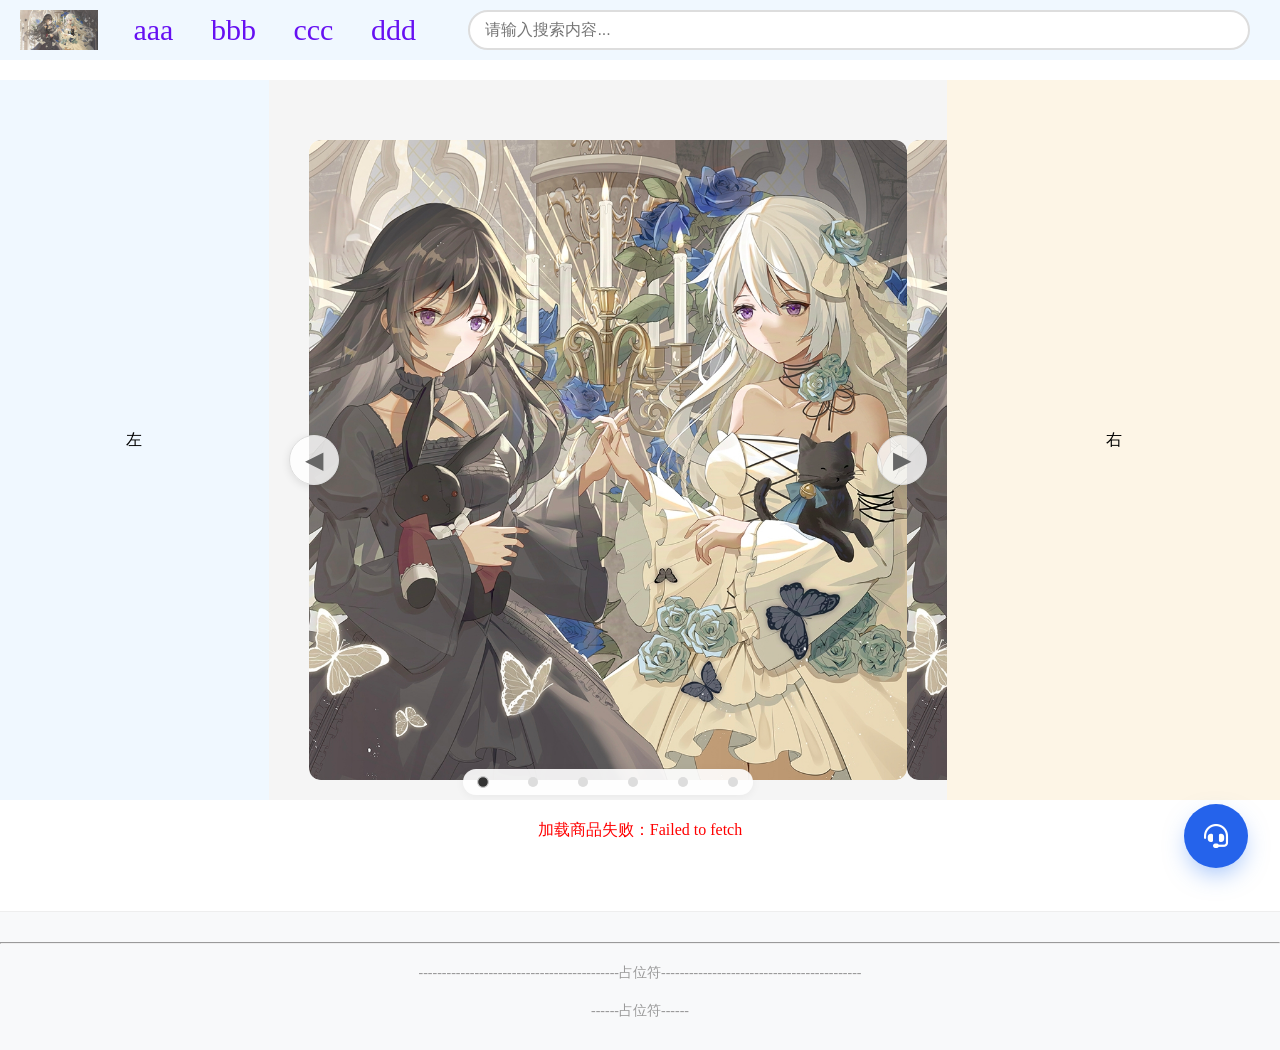
==== frontend/index.html @ 4e1eed20 "前端基本功能" ====
<!DOCTYPE html>
<html lang="en">
<head>
    <meta charset="UTF-8">
    <title>Ecommerce</title>
    <link rel="stylesheet" href="css/index.css">
    <link rel="stylesheet" href="https://cdnjs.cloudflare.com/ajax/libs/font-awesome/6.4.0/css/all.min.css">
</head>
<body>
<!--    加载页面-->
    <div class="loading-overlay" id="loading-overlay">
        <div class="loading-spinner"></div>
        <div>加载资源中...</div>
    </div>

<!--导航栏-->
    <div class="top">
            <img src="assets/1728899126126.jpg" alt="首页" width="5%" height="auto" class="class">
            <div class="class" >
                <a href="https://www.baidu.com" target="_blank">aaa</a>
            </div>
            <div class="class">
                <a href="https://www.baidu.com" TARGET="_self">bbb</a>
            </div>
            <div class="class">
                <a href="https://www.baidu.com" target="_blank">ccc</a>
            </div>
            <div class="class">
                <a href="https://www.baidu.com" target="_blank">ddd</a>
            </div>
            <!-- 中间搜索栏 -->
            <div class="search-box">
                <input type="search" placeholder="请输入搜索内容...">
            </div>

            <div class="userlr">
                <a href="login.html" id="userLink">登录/注册</a>
            </div>
    </div>

<!--主页-->
<div class="main-container">
    <!--    左-->
    <div class="left">
        <P>左</P>
    </div>

    <!-- 中 -->
    <div class="central">
        <div class="carousel">
            <div class="carousel-slides" id="carousel-slides"></div>
            <button class="carousel-btn prev-btn" id="prev-btn">◀</button>
            <button class="carousel-btn next-btn" id="next-btn">▶</button>
            <div class="carousel-indicators" id="carousel-indicators"></div>
        </div>
    </div>

    <!--    右-->
    <div class="right">
        <P>右</P>
    </div>
</div>

<div class="shops" id="productList">
    <div style="width: 100%; text-align: center;">正在加载商品...</div>
</div>

<!-- 客服悬浮按钮 -->
<div class="customer-service-btn">
    <button class="service-button">
        <!-- 方案1：使用字体图标（推荐） -->
        <i class="fa-solid fa-headset service-icon"></i>

        <!-- 方案2：纯文字替代（无图标库时使用） -->
<!--         <span class="service-icon">客服</span>-->
    </button>
    <span class="tooltip-text">需要客服帮助吗？</span>
</div>

<footer>
    <hr>
    <div class="footer-copyright">-------------------------------------------占位符-------------------------------------------</div>
    <div class="footer-copyright">------占位符------</div>
</footer>

<script src="js/index.js"></script>
</body>
</html>
---- frontend/css/index.css ----
* {
    margin: 0;
    padding: 0;
    box-sizing: border-box;
}

/* 加载遮罩层样式 */
.loading-overlay {
    position: fixed;
    top: 0;
    left: 0;
    width: 100%;
    height: 100%;
    background-color: #ffffff;
    display: flex;
    flex-direction: column;
    justify-content: center;
    align-items: center;
    z-index: 9999;
    transition: opacity 0.01s ease-out;
}

/* 加载动画 */
.loading-spinner {
    width: 40px;
    height: 40px;
    border: 4px solid #f3f3f3;
    border-top: 4px solid #3498db;
    border-radius: 50%;
    animation: spin 1s linear infinite;
    margin-bottom: 16px;
}

@keyframes spin {
    0% { transform: rotate(0deg); }
    100% { transform: rotate(360deg); }
}

/* 加载完成后的隐藏状态 */
.loading-overlay.hidden {
    opacity: 0;
    pointer-events: none;
}

/* 页面主体留白 */
body {
    padding-top: 80px;
}

/* 导航栏样式 */
.top {
    position: fixed;
    top: 0;
    left: 0;
    width: 100%;
    background-color: aliceblue;
    padding: 10px 20px;
    display: flex;
    align-items: center;
    gap: 10px;
    z-index: 999;
    min-width: 1500px;
    flex-wrap: nowrap;
}

/* 左侧图片/logo */
.top .class:first-child {
    width: auto;
    height: 40px;
    flex-shrink: 0;
    margin-right: 20px;
}

.top .class:first-child img {
    height: 100%;
    width: auto;
    object-fit: contain;
}

.top .class {
    display: inline-block;
    width: 50px;
    height: 40px;
    font-size: 30px;
    text-align: center;
    line-height: 40px;
    margin-right: 20px;
    flex-shrink: 0;
}

/* 用户信息样式（新增：头像适配） */
.top .userlr {
    display: inline-block;
    width: 200px;
    height: 40px;
    font-size: 30px;
    text-align: center;
    line-height: 40px;
    margin-left: auto;
    flex-shrink: 0;
}

/* 头像样式（新增） */
.user-avatar {
    width: 30px;
    height: 30px;
    border-radius: 50%;
    vertical-align: middle;
    margin-right: 8px;
}

.top .class a,
.top .userlr a {
    color: #6610f2;
    text-decoration: none;
    display: block;
    width: 100%;
    height: 100%;
}

.search-box {
    flex: 1;
    margin: 0 20px;
    min-width: 200px;
}

.search-box input {
    width: 100%;
    height: 40px;
    padding: 0 15px;
    border: 2px solid #ddd;
    border-radius: 20px;
    font-size: 16px;
    outline: none;
}

/* 用户头像样式 */
.user-avatar {
    width: 28px !important;
    height: 28px !important;
    border-radius: 50% !important;
    object-fit: cover;
    border: 1px solid #eee !important;
    vertical-align: middle;
}

/* 加载层隐藏样式 */
.loading-overlay.hidden {
    opacity: 0;
    visibility: hidden;
    transition: opacity 0.5s, visibility 0.5s;
}

.search-box input:focus {
    border-color: #6610f2;
    box-shadow: 0 0 5px rgba(102, 16, 242, 0.2);
}

/* 轮播图和商品列表样式（如果有需要补充，这里保留原有） */
.carousel {
    width: 80%;
    margin: 20px auto;
    overflow: hidden;
    position: relative;
}
.carousel-slides {
    display: flex;
    transition: transform 0.5s ease;
}
.carousel-slide {
    min-width: 100%;
}
.slide-img {
    width: 100%;
    height: auto;
}
.carousel-indicators {
    position: absolute;
    bottom: 20px;
    left: 50%;
    transform: translateX(-50%);
    display: flex;
    gap: 10px;
}
.indicator {
    width: 12px;
    height: 12px;
    border-radius: 50%;
    background: #ccc;
    cursor: pointer;
}
.indicator.active {
    background: #6610f2;
}
.carousel-btn {
    position: absolute;
    top: 50%;
    transform: translateY(-50%);
    width: 40px;
    height: 40px;
    background: rgba(0,0,0,0.5);
    color: white;
    border: none;
    border-radius: 50%;
    cursor: pointer;
    z-index: 10;
}
.prev-btn {
    left: 20px;
}
.next-btn {
    right: 20px;
}
#productList {
    display: flex;
    flex-wrap: wrap;
    gap: 20px;
    padding: 20px;
    justify-content: center;
}
.shop {
    width: 200px;
    border: 1px solid #eee;
    border-radius: 8px;
    padding: 10px;
    text-align: center;
}
.shop .tu-pian img {
    width: 100%;
    height: 150px;
    object-fit: cover;
    border-radius: 4px;
}

/* 主容器 - 左中右比例布局 */
.main-container {
    display: flex;
    width: 100%;
    height: 80vh;
    gap: 0;
    box-sizing: border-box;
}

/* 左侧列 - 占比 21% */
.left {
    flex: 21%;
    background-color: #f0f8ff;
    padding: 10px;
    display: flex;
    align-items: center;
    justify-content: center;
}

/* 中间列 - 占比 53%（轮播图区域） */
.central {
    flex: 53%;
    background-color: #f5f5f5;
    padding: 0;
    box-sizing: border-box;
    position: relative;
    overflow: hidden;
}

/* 右侧列 - 占比 26% */
.right {
    flex: 26%;
    background-color: #fdf5e6;
    padding: 10px;
    display: flex;
    align-items: center;
    justify-content: center;
}

/* 灰白风格轮播核心样式 */
.carousel {
    width: 100%;
    height: 100%;
    position: relative;
    color: #333;
    padding: 40px; /* 轮播容器内边距，让图片和边框保持距离 */
}
.carousel-slides {
    width: 100%;
    height: 100%;
    display: flex;
    transition: transform 0.6s ease;
}
.carousel-slide {
    min-width: 100%;
    height: 100%;
    display: flex;
    align-items: center;
    justify-content: center;
    background-color: #fff;
    border-radius: 12px; /* 轮播项圆角，和图片圆角呼应 */
    overflow: hidden; /* 裁剪图片超出圆角的部分 */
}

/* 轮播图片样式 - 主体展示 */
.slide-img {
    width: 100%;
    height: 100%;
    object-fit: cover; /* 图片完全覆盖容器，保持比例 */
    border-radius: 10px; /* 图片圆角（比容器小2px，避免和容器圆角重叠） */
}

/* 控制箭头 - 灰白风格 */
.carousel-btn {
    position: absolute;
    top: 50%;
    transform: translateY(-50%);
    width: 50px;
    height: 50px;
    background-color: rgba(255,255,255,0.8);
    color: #666;
    border: 1px solid #ddd;
    border-radius: 50%;
    cursor: pointer;
    font-size: 24px;
    z-index: 10;
    display: flex;
    align-items: center;
    justify-content: center;
    transition: all 0.3s ease;
    box-shadow: 0 2px 8px rgba(0,0,0,0.1);
}
/* 调整箭头位置，适配内边距 */
.prev-btn { left: 20px; }
.next-btn { right: 20px; }

.carousel-btn:hover {
    background-color: #666;
    color: #fff;
    border-color: #666;
}

/* 多圆点指示器 - 灰白样式 */
.carousel-indicators {
    position: absolute;
    bottom: 25px; /* 调整指示器位置，适配内边距 */
    left: 50%;
    transform: translateX(-50%);
    display: flex;
    gap: 40px;
    padding: 8px 15px;
    background-color: rgba(255,255,255,0.9);
    border-radius: 30px;
    box-shadow: 0 2px 10px rgba(0,0,0,0.05);
}
.indicator {
    width: 10px;
    height: 10px;
    border-radius: 50%;
    background-color: #ddd;
    cursor: pointer;
    transition: all 0.3s ease;
    border: 1px solid transparent;
}
.indicator.active {
    background-color: #333;
    transform: scale(1.2);
    border-color: #ccc;
}

/* 容器样式 - 实现每行5个的核心布局 */
.shops {
    display: flex;          /* 启用弹性布局 */
    flex-wrap: wrap;       /* 自动换行 */
    gap: 10px;             /* 商品卡片之间的间距（可选） */
    padding: 10px;         /* 容器内边距（可选） */
    justify-content: flex-start; /* 左对齐排列 */
}

/* 商品卡片样式 */
.shop {
    flex: 0 0 calc(20% - 8px); /* 计算宽度：20%是1/5，减去间距的一半 */
    box-sizing: border-box;    /* 盒模型：宽度包含内边距和边框 */
    margin-bottom: 10px;       /* 行间距（可选） */
}

/* 图片容器 - 保持图片比例的关键 */
.tu-pian {  /* 修正了原有的空格类名，规范命名为tu-pian */
    width: 100%;              /* 宽度自适应卡片 */
    aspect-ratio: 16 / 9;      /* 保持图片比例（可根据实际需求调整，比如4/3、16/9） */
    overflow: hidden;         /* 隐藏超出容器的部分 */
}

/* 图片样式 */
.tu-pian img {
    width: 100%;              /* 宽度铺满容器 */
    height: 100%;             /* 高度铺满容器 */
    object-fit: cover;        /* 保持比例并填充容器（不会拉伸变形） */
    display: block;           /* 去除图片默认的行内间隙 */
}

/* 文字样式（可选优化） */
.wen-zi {  /* 修正类名规范为wen-zi */
    text-align: center;       /* 文字居中 */
    padding: 5px 0;           /* 上下内边距 */
}




/* 客服按钮容器 - 固定定位在右下角 */
.customer-service-btn {
    position: fixed;       /* 固定定位 */
    right: 32px;          /* 距离右侧 8px = 32px（原 right-8） */
    bottom: 32px;         /* 距离底部 8px = 32px（原 bottom-8） */
    z-index: 50;          /* 层级置顶（原 z-50） */
}

/* 按钮样式 */
.service-button {
    width: 64px;          /* 16px = 64px（原 w-16） */
    height: 64px;         /* 16px = 64px（原 h-16） */
    background-color: #2563eb; /* 蓝色（原 bg-blue-600） */
    color: white;         /* 文字白色（原 text-white） */
    border-radius: 50%;   /* 圆形（原 rounded-full） */
    box-shadow: 0 10px 25px -5px rgba(59, 130, 246, 0.5); /* 阴影（原 shadow-2xl shadow-blue-400） */
    display: flex;
    align-items: center;
    justify-content: center;
    border: none;         /* 去除默认边框 */
    cursor: pointer;      /* 鼠标指针 */
    transition: transform 0.2s ease; /* 缩放过渡（原 transition-transform） */
    font-size: 24px;      /* 图标基础大小 */
}

/* 鼠标悬浮缩放效果（原 hover:scale-110） */
.service-button:hover {
    transform: scale(1.1); /* 放大 10% */
}

/* 提示文字 */
.tooltip-text {
    position: absolute;
    right: 80px;          /* 按钮右侧 20px = 80px（原 right-20） */
    background-color: white; /* 白色背景（原 bg-white） */
    color: #1e293b;       /* 深灰色文字（原 text-slate-900） */
    padding: 8px 16px;    /* 内边距（原 px-4 py-2） */
    border-radius: 12px;  /* 圆角（原 rounded-xl） */
    font-size: 14px;      /* 文字大小（原 text-sm） */
    font-weight: bold;    /* 粗体（原 font-bold） */
    box-shadow: 0 10px 15px -3px rgba(0, 0, 0, 0.1); /* 阴影（原 shadow-lg） */
    opacity: 0;           /* 默认隐藏（原 opacity-0） */
    transition: opacity 0.2s ease; /* 透明度过渡（原 transition-opacity） */
    white-space: nowrap;  /* 不换行（原 whitespace-nowrap） */
    pointer-events: none; /* 不触发鼠标事件，避免遮挡按钮 */
}

/* 悬浮显示提示文字（原 group-hover:opacity-100） */
.customer-service-btn:hover .tooltip-text {
    opacity: 1;           /* 显示文字 */
}

/* 可选：替换为客服图标（如果没有 iconify，用文字替代） */
.service-icon {
    /* 如需使用字体图标，可替换这里的内容 */
    /* 示例：使用 Font Awesome 图标 <i class="fa-solid fa-headset"></i> */
    /* 纯文字替代方案 */
    font-family: "Microsoft Yahei";
}




/* 基础页脚样式 */
footer {
    width: 100%;
    background-color: #f8f9fa;
    padding: 30px 0;
    margin-top: 50px;
    border-top: 1px solid #eee;
}

.footer-links a {
    margin-right: 20px;
    color: #666;
    text-decoration: none;
}
.footer-copyright {
    width: 100%;
    margin-top: 20px;
    text-align: center;
    color: #999;
    font-size: 14px;
}
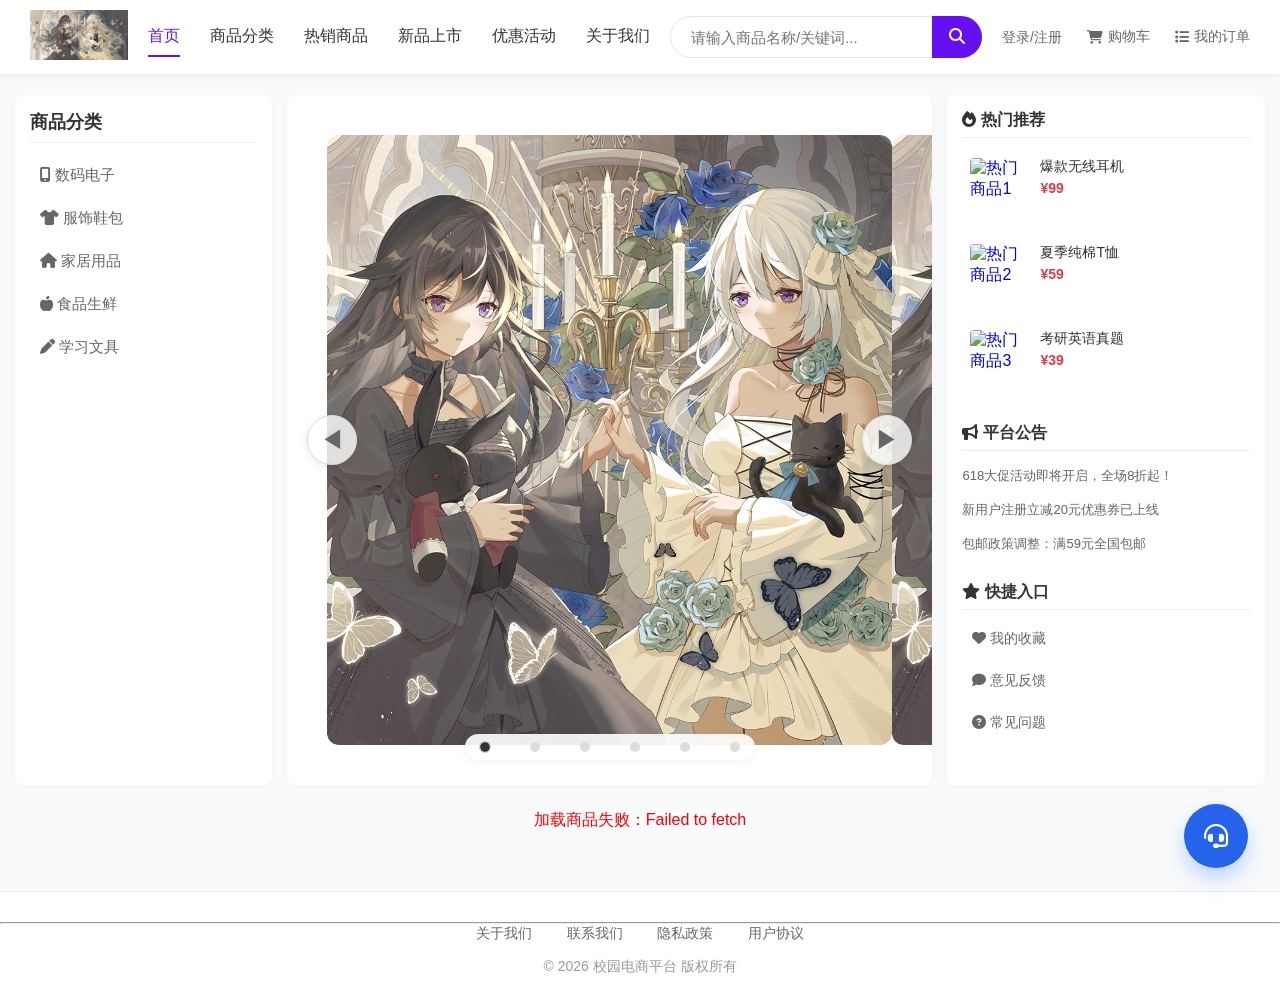
==== commit caa81c82: "静态路由注册，主页面ui优化，增加购物车页面" ====
--- a/frontend/index.html
+++ b/frontend/index.html
@@ -1,86 +1,264 @@
 <!DOCTYPE html>
-<html lang="en">
+<html lang="zh-CN">
 <head>
     <meta charset="UTF-8">
-    <title>Ecommerce</title>
+    <meta name="viewport" content="width=device-width, initial-scale=1.0">
+    <title>校园电商平台 - 首页</title>
     <link rel="stylesheet" href="css/index.css">
     <link rel="stylesheet" href="https://cdnjs.cloudflare.com/ajax/libs/font-awesome/6.4.0/css/all.min.css">
 </head>
 <body>
-<!--    加载页面-->
-    <div class="loading-overlay" id="loading-overlay">
-        <div class="loading-spinner"></div>
-        <div>加载资源中...</div>
-    </div>
-
-<!--导航栏-->
-    <div class="top">
-            <img src="assets/1728899126126.jpg" alt="首页" width="5%" height="auto" class="class">
-            <div class="class" >
-                <a href="https://www.baidu.com" target="_blank">aaa</a>
-            </div>
-            <div class="class">
-                <a href="https://www.baidu.com" TARGET="_self">bbb</a>
-            </div>
-            <div class="class">
-                <a href="https://www.baidu.com" target="_blank">ccc</a>
-            </div>
-            <div class="class">
-                <a href="https://www.baidu.com" target="_blank">ddd</a>
-            </div>
-            <!-- 中间搜索栏 -->
-            <div class="search-box">
-                <input type="search" placeholder="请输入搜索内容...">
-            </div>
-
-            <div class="userlr">
-                <a href="login.html" id="userLink">登录/注册</a>
-            </div>
-    </div>
-
-<!--主页-->
+<!-- 加载页面 -->
+<div class="loading-overlay" id="loading-overlay">
+    <div class="loading-spinner"></div>
+    <div>加载资源中...</div>
+</div>
+
+<!-- 导航栏 -->
+<div class="top">
+    <!-- Logo区域 -->
+    <div class="logo-container">
+        <img src="assets/1728899126126.jpg" alt="电商平台首页" class="logo-img">
+    </div>
+
+    <!-- 核心导航菜单 -->
+    <div class="main-nav">
+        <a href="index.html" class="nav-item active">首页</a>
+        <a href="category.html" class="nav-item">商品分类</a>
+        <a href="hot-sale.html" class="nav-item">热销商品</a>
+        <a href="new-arrival.html" class="nav-item">新品上市</a>
+        <a href="promotion.html" class="nav-item">优惠活动</a>
+        <a href="about.html" class="nav-item">关于我们</a>
+    </div>
+
+    <!-- 搜索栏 -->
+    <div class="search-box">
+        <input type="search" placeholder="请输入商品名称/关键词..." class="search-input">
+        <button class="search-btn"><i class="fa-solid fa-magnifying-glass"></i></button>
+    </div>
+
+    <!-- 右侧功能区 -->
+    <div class="nav-functions">
+        <div class="nav-function-item">
+            <a href="login.html" id="userLink"><i class="fa-solid fa-user"></i> 登录/注册</a>
+        </div>
+        <div class="nav-function-item">
+            <a href="carts.html" target="_self"><i class="fa-solid fa-shopping-cart"></i> 购物车</a>
+        </div>
+        <div class="nav-function-item">
+            <a href="order.html"><i class="fa-solid fa-list"></i> 我的订单</a>
+        </div>
+    </div>
+</div>
+
+<!-- 主页 -->
 <div class="main-container">
-    <!--    左-->
+    <!-- 左 -->
     <div class="left">
-        <P>左</P>
+        <div class="category-nav">
+            <h3 class="category-title">商品分类</h3>
+            <ul class="category-list">
+                <li class="category-item">
+                    <a href="category.html?type=electronics"><i class="fa-solid fa-mobile-screen-button"></i> 数码电子</a>
+                    <div class="sub-category">
+                        <a href="category.html?type=phone">手机</a>
+                        <a href="category.html?type=computer">电脑</a>
+                        <a href="category.html?type=headset">耳机</a>
+                    </div>
+                </li>
+                <li class="category-item">
+                    <a href="category.html?type=clothing"><i class="fa-solid fa-shirt"></i> 服饰鞋包</a>
+                    <div class="sub-category">
+                        <a href="category.html?type=top">上衣</a>
+                        <a href="category.html?type=pants">裤子</a>
+                        <a href="category.html?type=shoes">鞋子</a>
+                    </div>
+                </li>
+                <li class="category-item">
+                    <a href="category.html?type=home"><i class="fa-solid fa-house"></i> 家居用品</a>
+                    <div class="sub-category">
+                        <a href="category.html?type=bed">床上用品</a>
+                        <a href="category.html?type=kitchen">厨房用品</a>
+                    </div>
+                </li>
+                <li class="category-item">
+                    <a href="category.html?type=food"><i class="fa-solid fa-apple-whole"></i> 食品生鲜</a>
+                    <div class="sub-category">
+                        <a href="category.html?type=snack">零食</a>
+                        <a href="category.html?type=fruit">水果</a>
+                    </div>
+                </li>
+                <li class="category-item">
+                    <a href="category.html?type=stationery"><i class="fa-solid fa-pen"></i> 学习文具</a>
+                    <div class="sub-category">
+                        <a href="category.html?type=book">教辅书籍</a>
+                        <a href="category.html?type=pen">笔类</a>
+                        <a href="category.html?type=notebook">笔记本</a>
+                    </div>
+                </li>
+            </ul>
+        </div>
     </div>
 
     <!-- 中 -->
     <div class="central">
         <div class="carousel">
-            <div class="carousel-slides" id="carousel-slides"></div>
+            <div class="carousel-slides" id="carousel-slides">
+                <!-- 轮播图示例 -->
+                <div class="carousel-slide">
+                    <img src="https://picsum.photos/800/400?random=1" alt="轮播图1" class="slide-img">
+                </div>
+                <div class="carousel-slide">
+                    <img src="https://picsum.photos/800/400?random=2" alt="轮播图2" class="slide-img">
+                </div>
+                <div class="carousel-slide">
+                    <img src="https://picsum.photos/800/400?random=3" alt="轮播图3" class="slide-img">
+                </div>
+            </div>
             <button class="carousel-btn prev-btn" id="prev-btn">◀</button>
             <button class="carousel-btn next-btn" id="next-btn">▶</button>
-            <div class="carousel-indicators" id="carousel-indicators"></div>
-        </div>
-    </div>
-
-    <!--    右-->
+            <div class="carousel-indicators" id="carousel-indicators">
+                <div class="indicator active" data-index="0"></div>
+                <div class="indicator" data-index="1"></div>
+                <div class="indicator" data-index="2"></div>
+            </div>
+        </div>
+    </div>
+
+    <!-- 右 -->
     <div class="right">
-        <P>右</P>
-    </div>
-</div>
-
+        <div class="sidebar-module">
+            <h3 class="sidebar-title"><i class="fa-solid fa-fire"></i> 热门推荐</h3>
+            <ul class="hot-recommend-list">
+                <li class="hot-item">
+                    <a href="product.html?id=1">
+                        <img src="https://picsum.photos/60/60?random=10" alt="热门商品1" class="hot-item-img">
+                        <div class="hot-item-info">
+                            <p class="hot-item-name">爆款无线耳机</p>
+                            <p class="hot-item-price">¥99</p>
+                        </div>
+                    </a>
+                </li>
+                <li class="hot-item">
+                    <a href="product.html?id=2">
+                        <img src="https://picsum.photos/60/60?random=11" alt="热门商品2" class="hot-item-img">
+                        <div class="hot-item-info">
+                            <p class="hot-item-name">夏季纯棉T恤</p>
+                            <p class="hot-item-price">¥59</p>
+                        </div>
+                    </a>
+                </li>
+                <li class="hot-item">
+                    <a href="product.html?id=3">
+                        <img src="https://picsum.photos/60/60?random=12" alt="热门商品3" class="hot-item-img">
+                        <div class="hot-item-info">
+                            <p class="hot-item-name">考研英语真题</p>
+                            <p class="hot-item-price">¥39</p>
+                        </div>
+                    </a>
+                </li>
+            </ul>
+        </div>
+
+        <div class="sidebar-module">
+            <h3 class="sidebar-title"><i class="fa-solid fa-bullhorn"></i> 平台公告</h3>
+            <div class="notice-list">
+                <a href="notice.html?id=1" class="notice-item">618大促活动即将开启，全场8折起！</a>
+                <a href="notice.html?id=2" class="notice-item">新用户注册立减20元优惠券已上线</a>
+                <a href="notice.html?id=3" class="notice-item">包邮政策调整：满59元全国包邮</a>
+            </div>
+        </div>
+
+        <div class="sidebar-module">
+            <h3 class="sidebar-title"><i class="fa-solid fa-star"></i> 快捷入口</h3>
+            <div class="shortcut-links">
+                <a href="collect.html" class="shortcut-link"><i class="fa-solid fa-heart"></i> 我的收藏</a>
+                <a href="feedback.html" class="shortcut-link"><i class="fa-solid fa-comment"></i> 意见反馈</a>
+                <a href="faq.html" class="shortcut-link"><i class="fa-solid fa-question-circle"></i> 常见问题</a>
+            </div>
+        </div>
+    </div>
+</div>
+
+<!-- 商品列表 -->
 <div class="shops" id="productList">
-    <div style="width: 100%; text-align: center;">正在加载商品...</div>
+    <!-- 商品示例 -->
+    <div class="shop">
+        <div class="tu-pian">
+            <img src="https://picsum.photos/200/150?random=20" alt="商品1">
+        </div>
+        <div class="wen-zi">
+            <p>无线蓝牙鼠标</p>
+            <p>¥49.9</p>
+        </div>
+    </div>
+    <div class="shop">
+        <div class="tu-pian">
+            <img src="https://picsum.photos/200/150?random=21" alt="商品2">
+        </div>
+        <div class="wen-zi">
+            <p>机械键盘</p>
+            <p>¥199</p>
+        </div>
+    </div>
+    <div class="shop">
+        <div class="tu-pian">
+            <img src="https://picsum.photos/200/150?random=22" alt="商品3">
+        </div>
+        <div class="wen-zi">
+            <p>纯棉短袖</p>
+            <p>¥69</p>
+        </div>
+    </div>
+    <div class="shop">
+        <div class="tu-pian">
+            <img src="https://picsum.photos/200/150?random=23" alt="商品4">
+        </div>
+        <div class="wen-zi">
+            <p>保温杯</p>
+            <p>¥89</p>
+        </div>
+    </div>
+    <div class="shop">
+        <div class="tu-pian">
+            <img src="https://picsum.photos/200/150?random=24" alt="商品5">
+        </div>
+        <div class="wen-zi">
+            <p>笔记本</p>
+            <p>¥19.9</p>
+        </div>
+    </div>
+    <div class="shop">
+        <div class="tu-pian">
+            <img src="https://picsum.photos/200/150?random=25" alt="商品6">
+        </div>
+        <div class="wen-zi">
+            <p>蓝牙耳机</p>
+            <p>¥89</p>
+        </div>
+    </div>
 </div>
 
 <!-- 客服悬浮按钮 -->
 <div class="customer-service-btn">
     <button class="service-button">
-        <!-- 方案1：使用字体图标（推荐） -->
         <i class="fa-solid fa-headset service-icon"></i>
-
-        <!-- 方案2：纯文字替代（无图标库时使用） -->
-<!--         <span class="service-icon">客服</span>-->
     </button>
     <span class="tooltip-text">需要客服帮助吗？</span>
 </div>
 
+<!-- 页脚 -->
 <footer>
     <hr>
-    <div class="footer-copyright">-------------------------------------------占位符-------------------------------------------</div>
-    <div class="footer-copyright">------占位符------</div>
+    <div class="footer-content">
+        <div class="footer-links">
+            <a href="about.html">关于我们</a>
+            <a href="contact.html">联系我们</a>
+            <a href="privacy.html">隐私政策</a>
+            <a href="terms.html">用户协议</a>
+        </div>
+        <div class="footer-copyright">© 2026 校园电商平台 版权所有</div>
+    </div>
 </footer>
 
 <script src="js/index.js"></script>
--- a/frontend/css/index.css
+++ b/frontend/css/index.css
@@ -1,7 +1,15 @@
+/* 全局样式重置 */
 * {
     margin: 0;
     padding: 0;
     box-sizing: border-box;
+}
+
+body {
+    font-family: "Microsoft Yahei", "PingFang SC", sans-serif;
+    color: #333;
+    padding-top: 80px;
+    background-color: #f9fafb;
 }
 
 /* 加载遮罩层样式 */
@@ -17,7 +25,7 @@
     justify-content: center;
     align-items: center;
     z-index: 9999;
-    transition: opacity 0.01s ease-out;
+    transition: opacity 0.5s ease-out, visibility 0.5s ease-out;
 }
 
 /* 加载动画 */
@@ -25,7 +33,7 @@
     width: 40px;
     height: 40px;
     border: 4px solid #f3f3f3;
-    border-top: 4px solid #3498db;
+    border-top: 4px solid #6610f2;
     border-radius: 50%;
     animation: spin 1s linear infinite;
     margin-bottom: 16px;
@@ -39,12 +47,8 @@
 /* 加载完成后的隐藏状态 */
 .loading-overlay.hidden {
     opacity: 0;
+    visibility: hidden;
     pointer-events: none;
-}
-
-/* 页面主体留白 */
-body {
-    padding-top: 80px;
 }
 
 /* 导航栏样式 */
@@ -53,231 +57,193 @@
     top: 0;
     left: 0;
     width: 100%;
-    background-color: aliceblue;
-    padding: 10px 20px;
+    background-color: #ffffff;
+    padding: 10px 30px;
     display: flex;
     align-items: center;
-    gap: 10px;
+    gap: 20px;
     z-index: 999;
-    min-width: 1500px;
-    flex-wrap: nowrap;
-}
-
-/* 左侧图片/logo */
-.top .class:first-child {
-    width: auto;
-    height: 40px;
+    box-shadow: 0 2px 8px rgba(0,0,0,0.05);
+    min-width: 1200px;
+}
+
+/* Logo容器 */
+.logo-container {
     flex-shrink: 0;
-    margin-right: 20px;
-}
-
-.top .class:first-child img {
-    height: 100%;
+}
+.logo-img {
+    height: 50px;
     width: auto;
     object-fit: contain;
 }
 
-.top .class {
-    display: inline-block;
+/* 核心导航菜单 */
+.main-nav {
+    display: flex;
+    gap: 30px;
+    flex-shrink: 0;
+}
+.nav-item {
+    color: #333333;
+    text-decoration: none;
+    font-size: 16px;
+    font-weight: 500;
+    padding: 8px 0;
+    border-bottom: 2px solid transparent;
+    transition: all 0.2s ease;
+}
+.nav-item.active {
+    color: #6610f2;
+    border-bottom: 2px solid #6610f2;
+}
+.nav-item:hover {
+    color: #6610f2;
+}
+
+/* 搜索栏样式 */
+.search-box {
+    flex: 1;
+    position: relative;
+    max-width: 500px;
+}
+.search-input {
+    width: 100%;
+    height: 42px;
+    padding: 0 15px 0 20px;
+    border: 1px solid #e5e7eb;
+    border-radius: 21px;
+    font-size: 15px;
+    outline: none;
+    transition: all 0.2s ease;
+}
+.search-input:focus {
+    border-color: #6610f2;
+    box-shadow: 0 0 8px rgba(102, 16, 242, 0.1);
+}
+.search-btn {
+    position: absolute;
+    right: 0;
+    top: 0;
+    height: 42px;
     width: 50px;
-    height: 40px;
-    font-size: 30px;
-    text-align: center;
-    line-height: 40px;
-    margin-right: 20px;
-    flex-shrink: 0;
-}
-
-/* 用户信息样式（新增：头像适配） */
-.top .userlr {
-    display: inline-block;
-    width: 200px;
-    height: 40px;
-    font-size: 30px;
-    text-align: center;
-    line-height: 40px;
+    background-color: #6610f2;
+    color: white;
+    border: none;
+    border-radius: 0 21px 21px 0;
+    cursor: pointer;
+    font-size: 16px;
+}
+
+/* 导航右侧功能区 */
+.nav-functions {
+    display: flex;
+    gap: 25px;
     margin-left: auto;
     flex-shrink: 0;
 }
-
-/* 头像样式（新增） */
-.user-avatar {
-    width: 30px;
-    height: 30px;
-    border-radius: 50%;
-    vertical-align: middle;
-    margin-right: 8px;
-}
-
-.top .class a,
-.top .userlr a {
-    color: #6610f2;
-    text-decoration: none;
-    display: block;
-    width: 100%;
-    height: 100%;
-}
-
-.search-box {
-    flex: 1;
-    margin: 0 20px;
-    min-width: 200px;
-}
-
-.search-box input {
-    width: 100%;
-    height: 40px;
-    padding: 0 15px;
-    border: 2px solid #ddd;
-    border-radius: 20px;
-    font-size: 16px;
-    outline: none;
-}
-
-/* 用户头像样式 */
-.user-avatar {
-    width: 28px !important;
-    height: 28px !important;
-    border-radius: 50% !important;
-    object-fit: cover;
-    border: 1px solid #eee !important;
-    vertical-align: middle;
-}
-
-/* 加载层隐藏样式 */
-.loading-overlay.hidden {
-    opacity: 0;
-    visibility: hidden;
-    transition: opacity 0.5s, visibility 0.5s;
-}
-
-.search-box input:focus {
-    border-color: #6610f2;
-    box-shadow: 0 0 5px rgba(102, 16, 242, 0.2);
-}
-
-/* 轮播图和商品列表样式（如果有需要补充，这里保留原有） */
-.carousel {
-    width: 80%;
-    margin: 20px auto;
-    overflow: hidden;
-    position: relative;
-}
-.carousel-slides {
-    display: flex;
-    transition: transform 0.5s ease;
-}
-.carousel-slide {
-    min-width: 100%;
-}
-.slide-img {
-    width: 100%;
-    height: auto;
-}
-.carousel-indicators {
-    position: absolute;
-    bottom: 20px;
-    left: 50%;
-    transform: translateX(-50%);
-    display: flex;
-    gap: 10px;
-}
-.indicator {
-    width: 12px;
-    height: 12px;
-    border-radius: 50%;
-    background: #ccc;
-    cursor: pointer;
-}
-.indicator.active {
-    background: #6610f2;
-}
-.carousel-btn {
-    position: absolute;
-    top: 50%;
-    transform: translateY(-50%);
-    width: 40px;
-    height: 40px;
-    background: rgba(0,0,0,0.5);
-    color: white;
-    border: none;
-    border-radius: 50%;
-    cursor: pointer;
-    z-index: 10;
-}
-.prev-btn {
-    left: 20px;
-}
-.next-btn {
-    right: 20px;
-}
-#productList {
-    display: flex;
-    flex-wrap: wrap;
-    gap: 20px;
-    padding: 20px;
-    justify-content: center;
-}
-.shop {
-    width: 200px;
-    border: 1px solid #eee;
-    border-radius: 8px;
-    padding: 10px;
-    text-align: center;
-}
-.shop .tu-pian img {
-    width: 100%;
-    height: 150px;
-    object-fit: cover;
-    border-radius: 4px;
-}
-
-/* 主容器 - 左中右比例布局 */
+.nav-function-item a {
+    color: #666;
+    text-decoration: none;
+    font-size: 14px;
+    display: flex;
+    align-items: center;
+    gap: 5px;
+    transition: color 0.2s ease;
+}
+.nav-function-item a:hover {
+    color: #6610f2;
+}
+
+/* 主容器 - 左中右布局 */
 .main-container {
     display: flex;
     width: 100%;
+    max-width: 1400px;
+    margin: 0 auto;
     height: 80vh;
-    gap: 0;
+    gap: 15px;
+    padding: 15px;
     box-sizing: border-box;
 }
 
-/* 左侧列 - 占比 21% */
+/* 左侧分类导航 */
 .left {
     flex: 21%;
-    background-color: #f0f8ff;
+    background-color: #ffffff;
+    padding: 15px;
+    box-shadow: 0 2px 8px rgba(0,0,0,0.03);
+    border-radius: 8px;
+    height: 100%;
+    overflow-y: auto;
+}
+.category-title {
+    font-size: 18px;
+    color: #333;
+    margin-bottom: 15px;
+    padding-bottom: 8px;
+    border-bottom: 1px solid #eee;
+}
+.category-list {
+    list-style: none;
+}
+.category-item {
+    margin-bottom: 8px;
+    position: relative;
+}
+.category-item a {
+    color: #666;
+    text-decoration: none;
+    font-size: 15px;
+    display: block;
+    padding: 8px 10px;
+    border-radius: 4px;
+    transition: background-color 0.2s ease;
+}
+.category-item a:hover {
+    background-color: #f8f9fa;
+    color: #6610f2;
+}
+/* 子分类 */
+.sub-category {
+    display: none;
+    position: absolute;
+    left: 100%;
+    top: 0;
+    width: 200px;
+    background-color: white;
+    box-shadow: 0 2px 8px rgba(0,0,0,0.1);
+    border-radius: 4px;
     padding: 10px;
-    display: flex;
-    align-items: center;
-    justify-content: center;
-}
-
-/* 中间列 - 占比 53%（轮播图区域） */
+    z-index: 99;
+}
+.sub-category a {
+    padding: 6px 8px;
+    display: block;
+}
+.category-item:hover .sub-category {
+    display: block;
+}
+
+/* 中间轮播图区域 */
 .central {
     flex: 53%;
-    background-color: #f5f5f5;
+    background-color: #ffffff;
     padding: 0;
     box-sizing: border-box;
     position: relative;
     overflow: hidden;
-}
-
-/* 右侧列 - 占比 26% */
-.right {
-    flex: 26%;
-    background-color: #fdf5e6;
-    padding: 10px;
-    display: flex;
-    align-items: center;
-    justify-content: center;
-}
-
-/* 灰白风格轮播核心样式 */
+    border-radius: 8px;
+    box-shadow: 0 2px 8px rgba(0,0,0,0.03);
+    height: 100%;
+}
+
+/* 轮播图样式 */
 .carousel {
     width: 100%;
     height: 100%;
     position: relative;
     color: #333;
-    padding: 40px; /* 轮播容器内边距，让图片和边框保持距离 */
+    padding: 40px;
 }
 .carousel-slides {
     width: 100%;
@@ -292,19 +258,16 @@
     align-items: center;
     justify-content: center;
     background-color: #fff;
-    border-radius: 12px; /* 轮播项圆角，和图片圆角呼应 */
-    overflow: hidden; /* 裁剪图片超出圆角的部分 */
-}
-
-/* 轮播图片样式 - 主体展示 */
+    border-radius: 12px;
+    overflow: hidden;
+}
 .slide-img {
     width: 100%;
     height: 100%;
-    object-fit: cover; /* 图片完全覆盖容器，保持比例 */
-    border-radius: 10px; /* 图片圆角（比容器小2px，避免和容器圆角重叠） */
-}
-
-/* 控制箭头 - 灰白风格 */
+    object-fit: cover;
+    border-radius: 10px;
+}
+/* 轮播按钮 */
 .carousel-btn {
     position: absolute;
     top: 50%;
@@ -324,20 +287,17 @@
     transition: all 0.3s ease;
     box-shadow: 0 2px 8px rgba(0,0,0,0.1);
 }
-/* 调整箭头位置，适配内边距 */
 .prev-btn { left: 20px; }
 .next-btn { right: 20px; }
-
 .carousel-btn:hover {
     background-color: #666;
     color: #fff;
     border-color: #666;
 }
-
-/* 多圆点指示器 - 灰白样式 */
+/* 轮播指示器 */
 .carousel-indicators {
     position: absolute;
-    bottom: 25px; /* 调整指示器位置，适配内边距 */
+    bottom: 25px;
     left: 50%;
     transform: translateX(-50%);
     display: flex;
@@ -362,126 +322,226 @@
     border-color: #ccc;
 }
 
-/* 容器样式 - 实现每行5个的核心布局 */
+/* 右侧侧边栏 */
+.right {
+    flex: 26%;
+    background-color: #ffffff;
+    padding: 15px;
+    box-shadow: 0 2px 8px rgba(0,0,0,0.03);
+    border-radius: 8px;
+    height: 100%;
+    overflow-y: auto;
+}
+.sidebar-module {
+    margin-bottom: 25px;
+}
+.sidebar-title {
+    font-size: 16px;
+    color: #333;
+    margin-bottom: 12px;
+    padding-bottom: 6px;
+    border-bottom: 1px solid #eee;
+}
+/* 热门推荐 */
+.hot-recommend-list {
+    list-style: none;
+}
+.hot-item {
+    margin-bottom: 10px;
+}
+.hot-item a {
+    display: flex;
+    gap: 10px;
+    text-decoration: none;
+    padding: 8px;
+    border-radius: 4px;
+    transition: background-color 0.2s ease;
+}
+.hot-item a:hover {
+    background-color: #f8f9fa;
+}
+.hot-item-img {
+    width: 60px;
+    height: 60px;
+    object-fit: cover;
+    border-radius: 4px;
+}
+.hot-item-info {
+    flex: 1;
+}
+.hot-item-name {
+    font-size: 14px;
+    color: #333;
+    margin-bottom: 4px;
+    white-space: nowrap;
+    overflow: hidden;
+    text-overflow: ellipsis;
+}
+.hot-item-price {
+    font-size: 14px;
+    color: #e63946;
+    font-weight: bold;
+}
+/* 公告 */
+.notice-list {
+    display: flex;
+    flex-direction: column;
+    gap: 8px;
+}
+.notice-item {
+    font-size: 13px;
+    color: #666;
+    text-decoration: none;
+    white-space: nowrap;
+    overflow: hidden;
+    text-overflow: ellipsis;
+    padding: 4px 0;
+}
+.notice-item:hover {
+    color: #6610f2;
+}
+/* 快捷入口 */
+.shortcut-links {
+    display: flex;
+    flex-direction: column;
+    gap: 8px;
+}
+.shortcut-link {
+    font-size: 14px;
+    color: #666;
+    text-decoration: none;
+    padding: 8px 10px;
+    border-radius: 4px;
+    transition: background-color 0.2s ease;
+}
+.shortcut-link:hover {
+    background-color: #f8f9fa;
+    color: #6610f2;
+}
+
+/* 商品列表样式 */
 .shops {
-    display: flex;          /* 启用弹性布局 */
-    flex-wrap: wrap;       /* 自动换行 */
-    gap: 10px;             /* 商品卡片之间的间距（可选） */
-    padding: 10px;         /* 容器内边距（可选） */
-    justify-content: flex-start; /* 左对齐排列 */
-}
-
-/* 商品卡片样式 */
+    display: flex;
+    flex-wrap: wrap;
+    gap: 10px;
+    padding: 10px 20px;
+    justify-content: flex-start;
+    max-width: 1400px;
+    margin: 0 auto;
+}
 .shop {
-    flex: 0 0 calc(20% - 8px); /* 计算宽度：20%是1/5，减去间距的一半 */
-    box-sizing: border-box;    /* 盒模型：宽度包含内边距和边框 */
-    margin-bottom: 10px;       /* 行间距（可选） */
-}
-
-/* 图片容器 - 保持图片比例的关键 */
-.tu-pian {  /* 修正了原有的空格类名，规范命名为tu-pian */
-    width: 100%;              /* 宽度自适应卡片 */
-    aspect-ratio: 16 / 9;      /* 保持图片比例（可根据实际需求调整，比如4/3、16/9） */
-    overflow: hidden;         /* 隐藏超出容器的部分 */
-}
-
-/* 图片样式 */
+    flex: 0 0 calc(20% - 8px);
+    box-sizing: border-box;
+    margin-bottom: 20px;
+    background-color: #fff;
+    border-radius: 8px;
+    padding: 10px;
+    box-shadow: 0 2px 8px rgba(0,0,0,0.03);
+    transition: transform 0.2s ease;
+}
+.shop:hover {
+    transform: translateY(-5px);
+}
+.tu-pian {
+    width: 100%;
+    aspect-ratio: 16 / 9;
+    overflow: hidden;
+    margin-bottom: 10px;
+    border-radius: 4px;
+}
 .tu-pian img {
-    width: 100%;              /* 宽度铺满容器 */
-    height: 100%;             /* 高度铺满容器 */
-    object-fit: cover;        /* 保持比例并填充容器（不会拉伸变形） */
-    display: block;           /* 去除图片默认的行内间隙 */
-}
-
-/* 文字样式（可选优化） */
-.wen-zi {  /* 修正类名规范为wen-zi */
-    text-align: center;       /* 文字居中 */
-    padding: 5px 0;           /* 上下内边距 */
-}
-
-
-
-
-/* 客服按钮容器 - 固定定位在右下角 */
+    width: 100%;
+    height: 100%;
+    object-fit: cover;
+    display: block;
+}
+.wen-zi {
+    text-align: center;
+    padding: 5px 0;
+}
+.wen-zi p:first-child {
+    color: #333;
+    font-size: 14px;
+    margin-bottom: 5px;
+}
+.wen-zi p:last-child {
+    color: #e63946;
+    font-weight: bold;
+    font-size: 15px;
+}
+
+/* 客服悬浮按钮 */
 .customer-service-btn {
-    position: fixed;       /* 固定定位 */
-    right: 32px;          /* 距离右侧 8px = 32px（原 right-8） */
-    bottom: 32px;         /* 距离底部 8px = 32px（原 bottom-8） */
-    z-index: 50;          /* 层级置顶（原 z-50） */
-}
-
-/* 按钮样式 */
+    position: fixed;
+    right: 32px;
+    bottom: 32px;
+    z-index: 50;
+}
 .service-button {
-    width: 64px;          /* 16px = 64px（原 w-16） */
-    height: 64px;         /* 16px = 64px（原 h-16） */
-    background-color: #2563eb; /* 蓝色（原 bg-blue-600） */
-    color: white;         /* 文字白色（原 text-white） */
-    border-radius: 50%;   /* 圆形（原 rounded-full） */
-    box-shadow: 0 10px 25px -5px rgba(59, 130, 246, 0.5); /* 阴影（原 shadow-2xl shadow-blue-400） */
+    width: 64px;
+    height: 64px;
+    background-color: #2563eb;
+    color: white;
+    border-radius: 50%;
+    box-shadow: 0 10px 25px -5px rgba(59, 130, 246, 0.5);
     display: flex;
     align-items: center;
     justify-content: center;
-    border: none;         /* 去除默认边框 */
-    cursor: pointer;      /* 鼠标指针 */
-    transition: transform 0.2s ease; /* 缩放过渡（原 transition-transform） */
-    font-size: 24px;      /* 图标基础大小 */
-}
-
-/* 鼠标悬浮缩放效果（原 hover:scale-110） */
+    border: none;
+    cursor: pointer;
+    transition: transform 0.2s ease;
+    font-size: 24px;
+}
 .service-button:hover {
-    transform: scale(1.1); /* 放大 10% */
-}
-
-/* 提示文字 */
+    transform: scale(1.1);
+}
 .tooltip-text {
     position: absolute;
-    right: 80px;          /* 按钮右侧 20px = 80px（原 right-20） */
-    background-color: white; /* 白色背景（原 bg-white） */
-    color: #1e293b;       /* 深灰色文字（原 text-slate-900） */
-    padding: 8px 16px;    /* 内边距（原 px-4 py-2） */
-    border-radius: 12px;  /* 圆角（原 rounded-xl） */
-    font-size: 14px;      /* 文字大小（原 text-sm） */
-    font-weight: bold;    /* 粗体（原 font-bold） */
-    box-shadow: 0 10px 15px -3px rgba(0, 0, 0, 0.1); /* 阴影（原 shadow-lg） */
-    opacity: 0;           /* 默认隐藏（原 opacity-0） */
-    transition: opacity 0.2s ease; /* 透明度过渡（原 transition-opacity） */
-    white-space: nowrap;  /* 不换行（原 whitespace-nowrap） */
-    pointer-events: none; /* 不触发鼠标事件，避免遮挡按钮 */
-}
-
-/* 悬浮显示提示文字（原 group-hover:opacity-100） */
+    right: 80px;
+    background-color: white;
+    color: #1e293b;
+    padding: 8px 16px;
+    border-radius: 12px;
+    font-size: 14px;
+    font-weight: bold;
+    box-shadow: 0 10px 15px -3px rgba(0, 0, 0, 0.1);
+    opacity: 0;
+    transition: opacity 0.2s ease;
+    white-space: nowrap;
+    pointer-events: none;
+}
 .customer-service-btn:hover .tooltip-text {
-    opacity: 1;           /* 显示文字 */
-}
-
-/* 可选：替换为客服图标（如果没有 iconify，用文字替代） */
-.service-icon {
-    /* 如需使用字体图标，可替换这里的内容 */
-    /* 示例：使用 Font Awesome 图标 <i class="fa-solid fa-headset"></i> */
-    /* 纯文字替代方案 */
-    font-family: "Microsoft Yahei";
-}
-
-
-
-
-/* 基础页脚样式 */
+    opacity: 1;
+}
+
+/* 页脚样式 */
 footer {
     width: 100%;
-    background-color: #f8f9fa;
+    background-color: #ffffff;
     padding: 30px 0;
     margin-top: 50px;
     border-top: 1px solid #eee;
 }
-
+.footer-content {
+    max-width: 1400px;
+    margin: 0 auto;
+    padding: 0 20px;
+}
+.footer-links {
+    text-align: center;
+    margin-bottom: 15px;
+}
 .footer-links a {
-    margin-right: 20px;
+    margin: 0 15px;
     color: #666;
     text-decoration: none;
+    font-size: 14px;
+}
+.footer-links a:hover {
+    color: #6610f2;
 }
 .footer-copyright {
     width: 100%;
-    margin-top: 20px;
     text-align: center;
     color: #999;
     font-size: 14px;
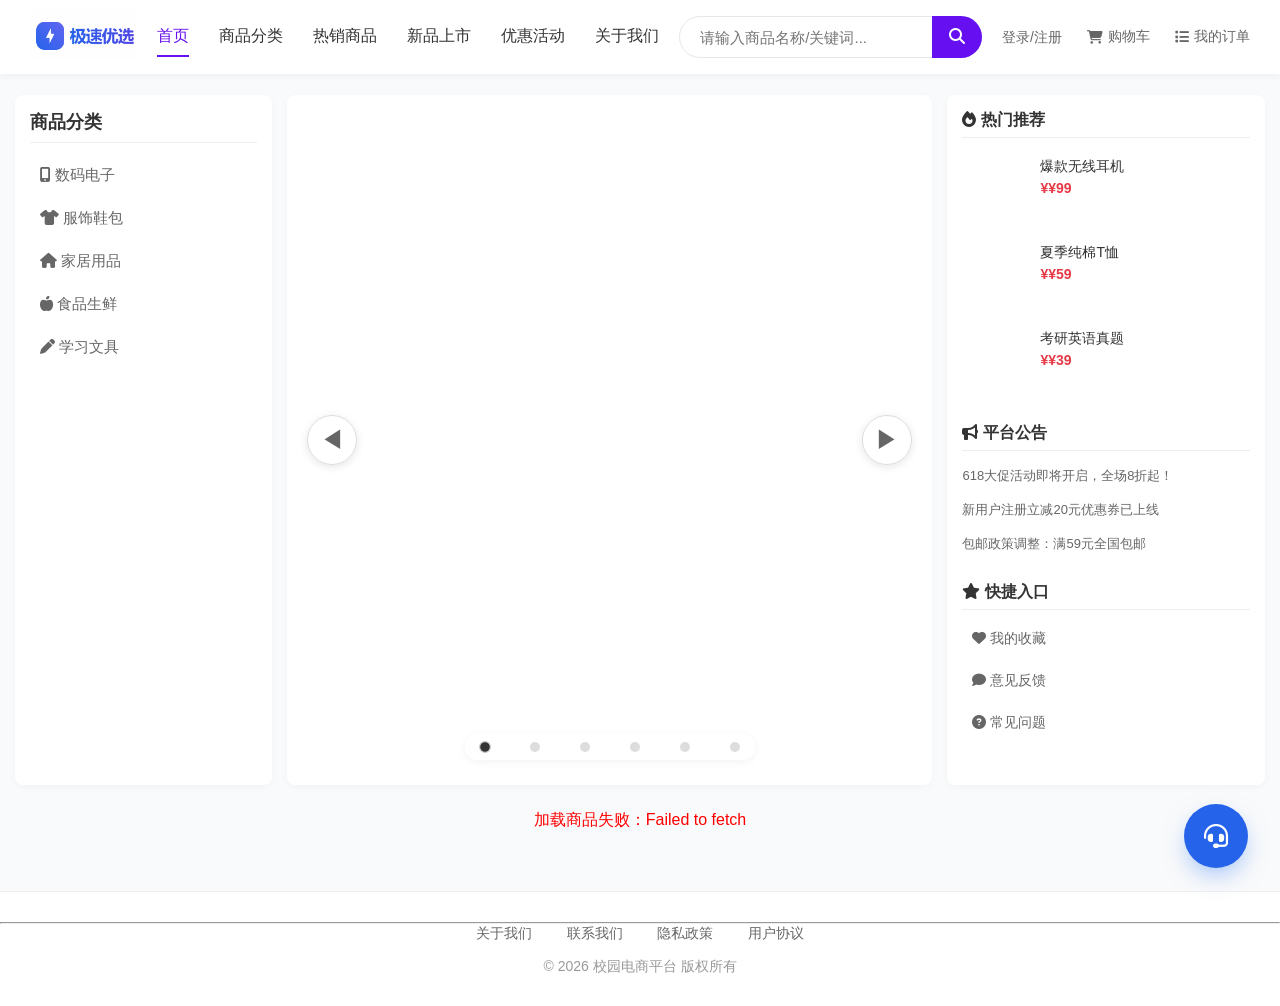
==== commit 49269a77: "web基础功能完成 主页，个人信息，登录/注册，购物车" ====
--- a/frontend/index.html
+++ b/frontend/index.html
@@ -18,7 +18,7 @@
 <div class="top">
     <!-- Logo区域 -->
     <div class="logo-container">
-        <img src="assets/1728899126126.jpg" alt="电商平台首页" class="logo-img">
+        <img src="assets/top_logo.png" alt="电商平台首页" class="logo-img">
     </div>
 
     <!-- 核心导航菜单 -->
@@ -180,65 +180,67 @@
     </div>
 </div>
 
-<!-- 商品列表 -->
-<div class="shops" id="productList">
-    <!-- 商品示例 -->
-    <div class="shop">
-        <div class="tu-pian">
-            <img src="https://picsum.photos/200/150?random=20" alt="商品1">
-        </div>
-        <div class="wen-zi">
-            <p>无线蓝牙鼠标</p>
-            <p>¥49.9</p>
-        </div>
-    </div>
-    <div class="shop">
-        <div class="tu-pian">
-            <img src="https://picsum.photos/200/150?random=21" alt="商品2">
-        </div>
-        <div class="wen-zi">
-            <p>机械键盘</p>
-            <p>¥199</p>
-        </div>
-    </div>
-    <div class="shop">
-        <div class="tu-pian">
-            <img src="https://picsum.photos/200/150?random=22" alt="商品3">
-        </div>
-        <div class="wen-zi">
-            <p>纯棉短袖</p>
-            <p>¥69</p>
-        </div>
-    </div>
-    <div class="shop">
-        <div class="tu-pian">
-            <img src="https://picsum.photos/200/150?random=23" alt="商品4">
-        </div>
-        <div class="wen-zi">
-            <p>保温杯</p>
-            <p>¥89</p>
-        </div>
-    </div>
-    <div class="shop">
-        <div class="tu-pian">
-            <img src="https://picsum.photos/200/150?random=24" alt="商品5">
-        </div>
-        <div class="wen-zi">
-            <p>笔记本</p>
-            <p>¥19.9</p>
-        </div>
-    </div>
-    <div class="shop">
-        <div class="tu-pian">
-            <img src="https://picsum.photos/200/150?random=25" alt="商品6">
-        </div>
-        <div class="wen-zi">
-            <p>蓝牙耳机</p>
-            <p>¥89</p>
-        </div>
-    </div>
-</div>
-
+<div class="shops-wrapper">
+    <div class="shops" id="productList" style="max-height: calc((200px + 30px) * 2);">
+        <!-- 商品示例 -->
+        <div class="shop">
+            <div class="tu-pian">
+                <img src="https://picsum.photos/200/150?random=20" alt="商品1">
+            </div>
+            <div class="wen-zi">
+                <p>无线蓝牙鼠标</p>
+                <p>¥49.9</p>
+            </div>
+        </div>
+        <div class="shop">
+            <div class="tu-pian">
+                <img src="https://picsum.photos/200/150?random=21" alt="商品2">
+            </div>
+            <div class="wen-zi">
+                <p>机械键盘</p>
+                <p>¥199</p>
+            </div>
+        </div>
+        <div class="shop">
+            <div class="tu-pian">
+                <img src="https://picsum.photos/200/150?random=22" alt="商品3">
+            </div>
+            <div class="wen-zi">
+                <p>纯棉短袖</p>
+                <p>¥69</p>
+            </div>
+        </div>
+        <div class="shop">
+            <div class="tu-pian">
+                <img src="https://picsum.photos/200/150?random=23" alt="商品4">
+            </div>
+            <div class="wen-zi">
+                <p>保温杯</p>
+                <p>¥89</p>
+            </div>
+        </div>
+        <div class="shop">
+            <div class="tu-pian">
+                <img src="https://picsum.photos/200/150?random=24" alt="商品5">
+            </div>
+            <div class="wen-zi">
+                <p>笔记本</p>
+                <p>¥19.9</p>
+            </div>
+        </div>
+        <div class="shop">
+            <div class="tu-pian">
+                <img src="https://picsum.photos/200/150?random=25" alt="商品6">
+            </div>
+            <div class="wen-zi">
+                <p>蓝牙耳机</p>
+                <p>¥89</p>
+            </div>
+        </div>
+    </div>
+    <!-- 新增查看更多按钮 -->
+    <button class="load-more-btn" id="loadMoreBtn">查看更多</button>
+</div>
 <!-- 客服悬浮按钮 -->
 <div class="customer-service-btn">
     <button class="service-button">
--- a/frontend/css/index.css
+++ b/frontend/css/index.css
@@ -545,4 +545,49 @@
     text-align: center;
     color: #999;
     font-size: 14px;
+}
+
+/* 商品列表容器 - 新增控制样式 */
+.shops {
+    display: flex;
+    flex-wrap: wrap;
+    gap: 10px;
+    padding: 10px 20px;
+    justify-content: flex-start;
+    max-width: 1400px;
+    margin: 0 auto;
+    /* 新增溢出隐藏 */
+    overflow: hidden;
+    position: relative;
+}
+
+/* 商品列表高度控制容器 */
+.shops-wrapper {
+    max-width: 1400px;
+    margin: 0 auto;
+    padding: 0 20px;
+}
+
+/* 查看更多按钮样式 */
+.load-more-btn {
+    display: block;
+    width: 180px;
+    height: 44px;
+    line-height: 44px;
+    text-align: center;
+    background-color: #6610f2;
+    color: white;
+    border-radius: 22px;
+    margin: 20px auto 40px;
+    cursor: pointer;
+    border: none;
+    font-size: 16px;
+    transition: all 0.2s ease;
+}
+.load-more-btn:hover {
+    background-color: #550ed1;
+    box-shadow: 0 4px 12px rgba(102, 16, 242, 0.2);
+}
+.load-more-btn.hidden {
+    display: none;
 }
